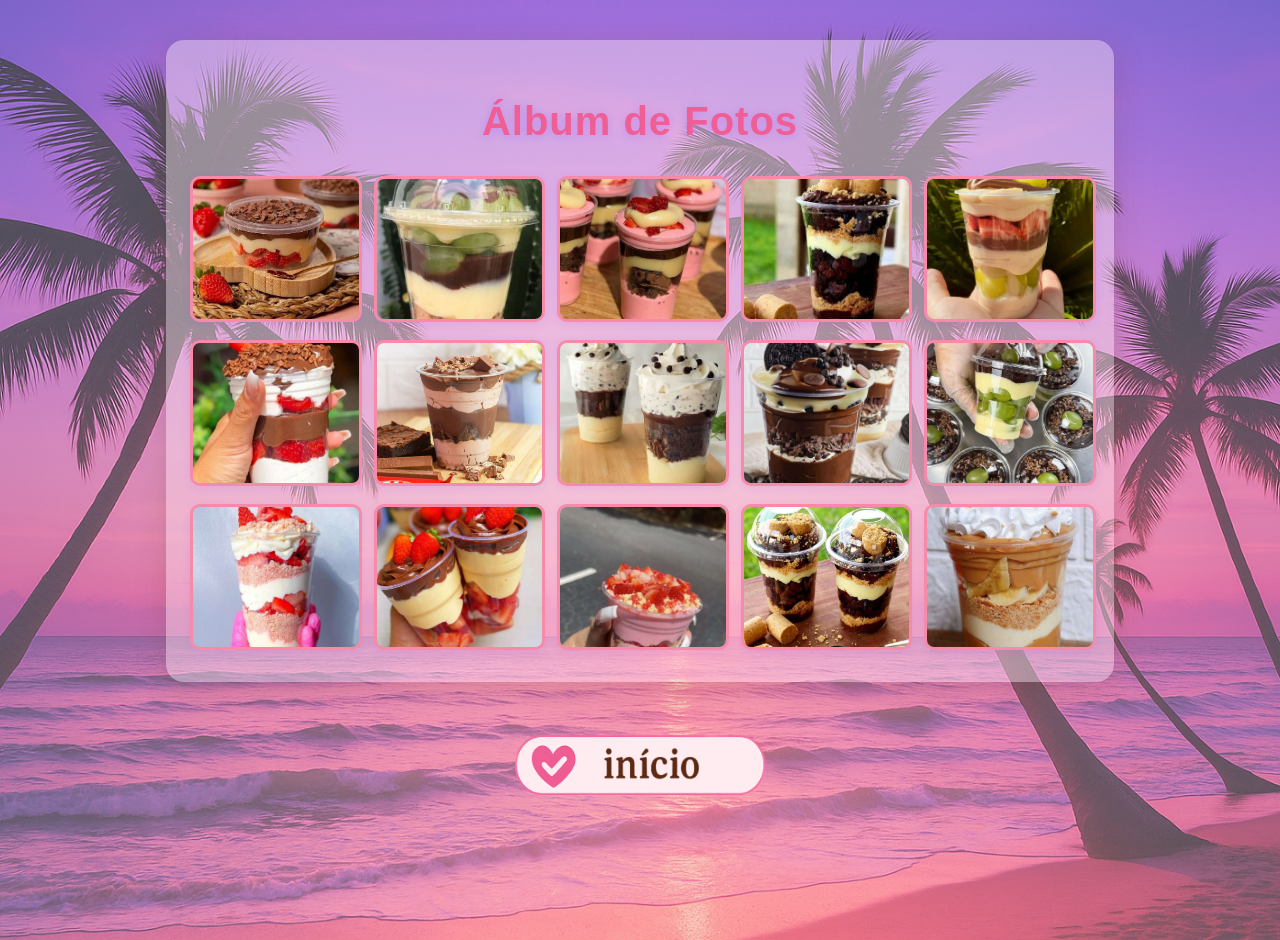
==== album.html @ a33bcc97 "first commit" ====
<!DOCTYPE html>
<html lang="pt-br">
<head>
    <meta charset="UTF-8">
    <title>Álbum de Fotos - Theikos</title>
    <link rel="stylesheet" href="album.css">
</head>
<body>
    <div class="album-container">
        <h1>Álbum de Fotos</h1>
        <div class="gallery">
            <img src="foto1.jpg" alt="Foto 1" onclick="openLightbox(this)">
            <img src="foto2.jpg" alt="Foto 2" onclick="openLightbox(this)">
            <img src="foto3.jpg" alt="Foto 3" onclick="openLightbox(this)">
            <img src="foto4.jpg" alt="Foto 4" onclick="openLightbox(this)">
            <img src="foto5.jpg" alt="Foto 5" onclick="openLightbox(this)">
            <img src="foto6.jpg" alt="Foto 6" onclick="openLightbox(this)">
            <img src="foto7.jpg" alt="Foto 7" onclick="openLightbox(this)">
            <img src="foto8.jpg" alt="Foto 8" onclick="openLightbox(this)">
            <img src="foto9.jpg" alt="Foto 9" onclick="openLightbox(this)">
            <img src="foto10.jpg" alt="Foto 10" onclick="openLightbox(this)">
            <img src="foto11.jpg" alt="Foto 11" onclick="openLightbox(this)">
            <img src="foto12.jpg" alt="Foto 12" onclick="openLightbox(this)">
            <img src="foto13.jpg" alt="Foto 13" onclick="openLightbox(this)">
            <img src="foto14.jpg" alt="Foto 14" onclick="openLightbox(this)">
            <img src="foto15.jpg" alt="Foto 15" onclick="openLightbox(this)">
        </div>
    </div>
    <div id="lightbox" class="lightbox" onclick="closeLightbox()">
        <img id="lightbox-img" src="" alt="Foto ampliada">
    </div>
    <script>
        function openLightbox(img) {
            document.getElementById('lightbox-img').src = img.src;
            document.getElementById('lightbox').style.display = 'flex';
        }
        function closeLightbox() {
            document.getElementById('lightbox').style.display = 'none';
        }
    </script>
    <div class="back-button-container">
        <a href="index.html">
            <img src="button-inicio.png" alt="Voltar para o início" class="back-button-img">
        </a>
    </div>
</body>
</html>
---- album.css ----
body {
    margin: 0;
    padding: 0;
    background-image: url('fundo2.png');
    background-size: cover;
    background-repeat: no-repeat;
    background-position: center;
    min-height: 100vh;
    font-family: 'Segoe UI', Arial, sans-serif;
    color: #5e2c12;
}

.album-container {
    max-width: 900px;
    margin: 40px auto;
    background: rgba(254, 236, 242, 0.4); /* CREME/BRANCO com opacidade */
    border-radius: 18px;
    box-shadow: 0 8px 32px rgba(94,44,18,0.18);
    padding: 32px 24px;
}

.album-container h1 {
    text-align: center;
    color: #ef5f95; /* ROSA */
    margin-bottom: 32px;
    font-size: 2.5rem;
    letter-spacing: 1px;
    text-shadow: 0 2px 8px #8c4bff44; /* ROXO LOGO */
}

.gallery {
    display: grid;
    grid-template-columns: repeat(auto-fit, minmax(160px, 1fr));
    gap: 18px;
}

.gallery img {
    width: 100%;
    height: 140px;
    object-fit: cover;
    border-radius: 10px;
    border: 3px solid #f68ba9; /* ROSA CLARO */
    cursor: pointer;
    transition: transform 0.2s, box-shadow 0.2s;
    box-shadow: 0 2px 8px #8c4bff22;
}

.gallery img:hover {
    transform: scale(1.05);
    box-shadow: 0 4px 16px #ef5f9577;
}

.lightbox {
    display: none;
    position: fixed;
    z-index: 1000;
    left: 0; top: 0; right: 0; bottom: 0;
    background: rgba(0,0,0,0.85);
    align-items: center;
    justify-content: center;
}

.lightbox img {
    max-width: 90vw;
    max-height: 90vh;
    border-radius: 12px;
    border: 5px solid #8c4bff; /* ROXO LOGO */
    background: #feecf2;
}

.back-button-container {
    position: static;
    left: 0;
    right: 0;
    bottom: 100px;
    display: flex;
    justify-content: center;
    align-items: center;
    z-index: 1001;
}

.back-button-img {
    width: 250px;
    height: auto;
    cursor: pointer;
    transition: transform 0.2s;
    display: block;
    margin: 0 auto;
}

.back-button-img:hover {
    transform: scale(1.08);
}
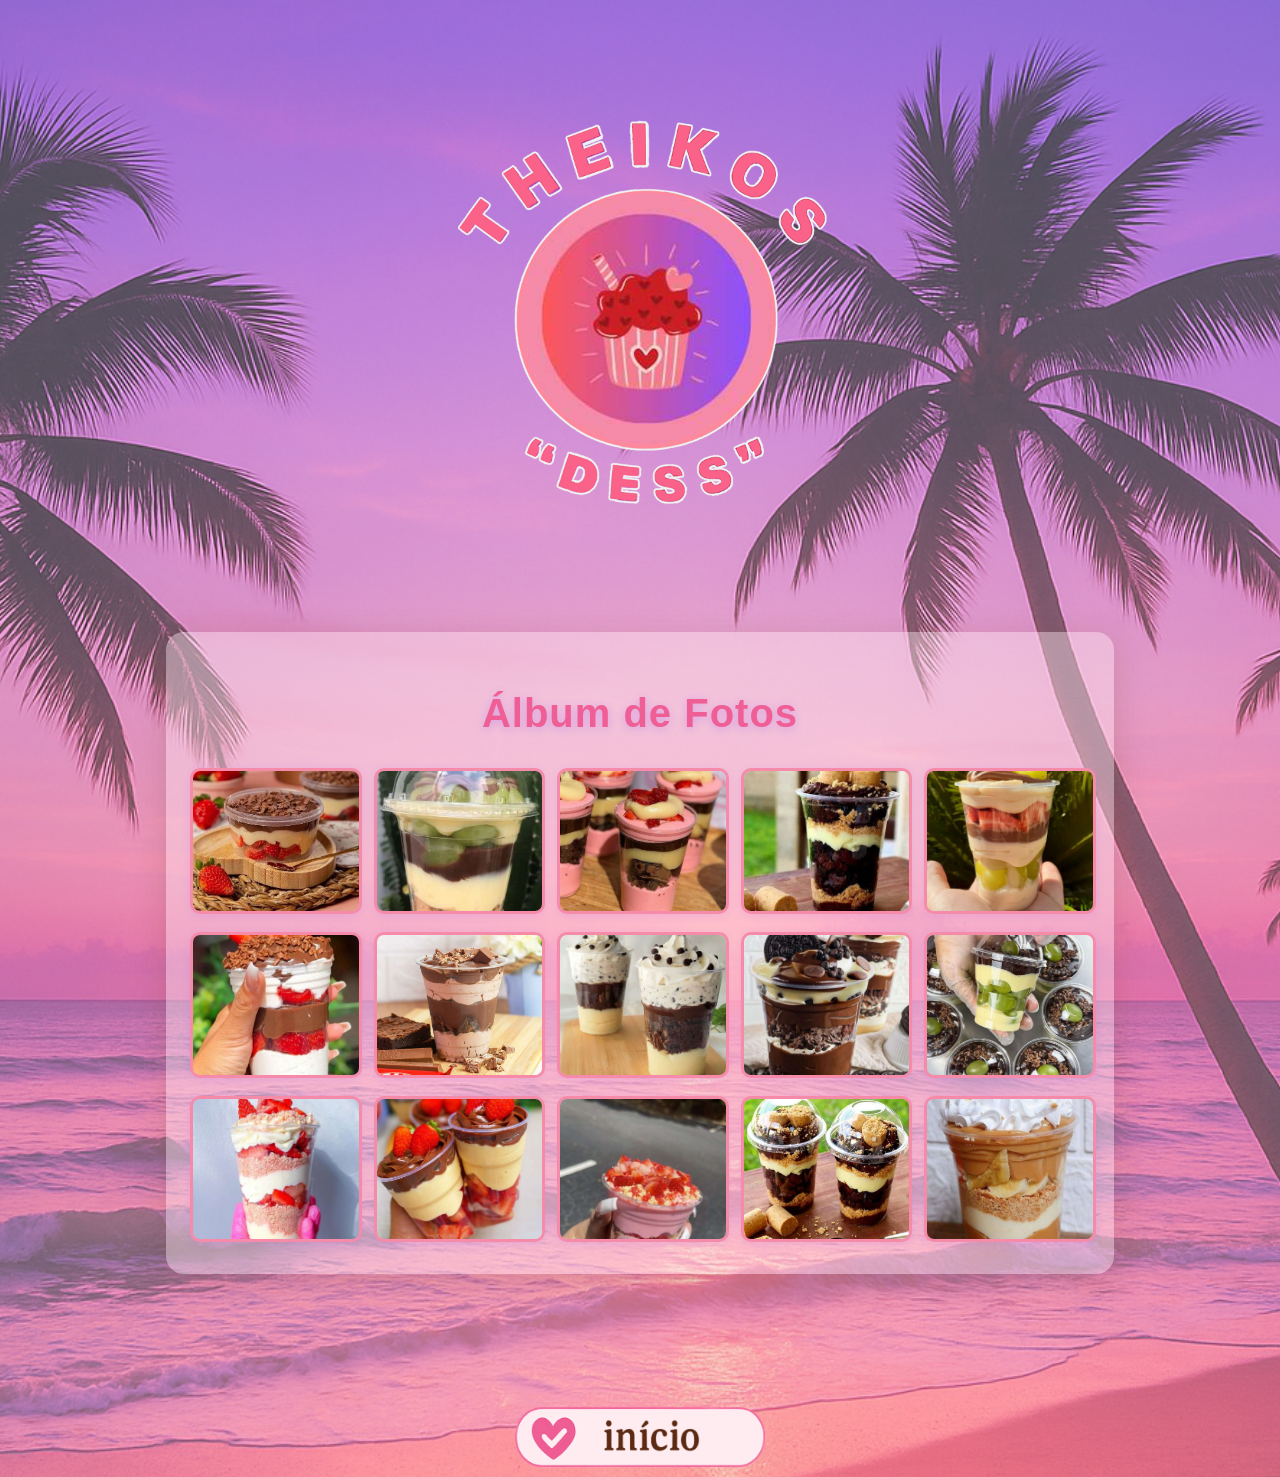
==== commit b9bf1e59: "adicionando logos para outras paginas" ====
--- a/album.html
+++ b/album.html
@@ -6,6 +6,9 @@
     <link rel="stylesheet" href="album.css">
 </head>
 <body>
+    <div class="logo-container">
+        <img src="your-logo.png" alt="Logo da Marca" class="logo">
+    </div>
     <div class="album-container">
         <h1>Álbum de Fotos</h1>
         <div class="gallery">
--- a/album.css
+++ b/album.css
@@ -12,7 +12,7 @@
 
 .album-container {
     max-width: 900px;
-    margin: 40px auto;
+    margin: 120px auto;
     background: rgba(254, 236, 242, 0.4); /* CREME/BRANCO com opacidade */
     border-radius: 18px;
     box-shadow: 0 8px 32px rgba(94,44,18,0.18);
@@ -90,4 +90,27 @@
 
 .back-button-img:hover {
     transform: scale(1.08);
+}
+
+
+/* Site totalmente em branco */
+.logo-container {
+    width: 100%;
+    display: flex;
+    justify-content: center;
+    align-items: flex-start;
+    position: relative; /* Alterado de absolute para relative */
+    top: 0;             /* Removido o deslocamento para baixo */
+    left: 0;
+    margin-top: 32px;   /* Espaço superior para afastar do topo */
+    margin-bottom: 24px;/* Espaço inferior para separar da galeria */
+    z-index: 10;
+}
+
+.logo {
+    max-width: 400px;   /* Reduzido para melhor proporção */
+    width: 90vw;
+    height: auto;
+    display: block;
+    margin-top: 80px;
 }
